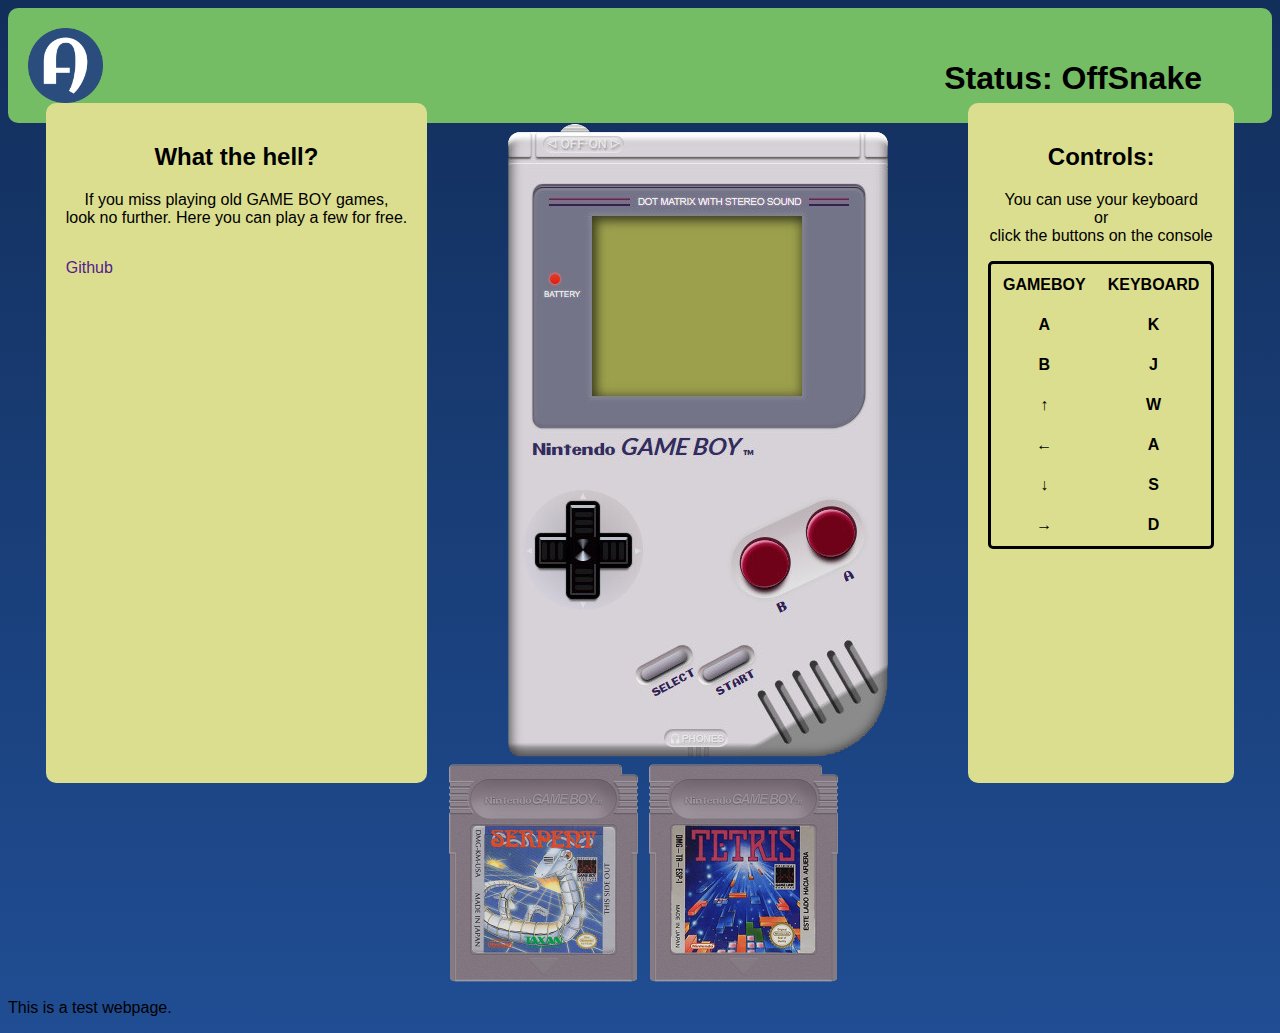
==== index.html @ 57df5037 "First commit." ====
<!DOCTYPE html>
<html>
    <head>
        <link rel="apple-touch-icon" sizes="180x180" href="imgs/favicon/apple-touch-icon.png">
        <link rel="icon" type="image/png" sizes="32x32" href="imgs/favicon/favicon-32x32.png">
        <link rel="icon" type="image/png" sizes="16x16" href="imgs/favicon/favicon-16x16.png">
        <link rel="manifest" href="imgs/favicon/site.webmanifest">
        <link rel="stylesheet" href="css/main.css">
    </head>
    <body>
        <header class="header">
            <a href="index.html"><img src="imgs/favicon/android-chrome-512x512.png" alt="Personal logo"></a>
            <div class="menu">
                <h1>Status: Off</h1>
                <a href="snake.html"><h1>Snake</h1></a>
                
            </div>
        </header>
        <section class="playableArea">
            <div class="containsText">
                <!-- This div is for text at the left of the console -->
                 <h2>What the hell?</h2>
                <p>If you miss playing old GAME BOY games, <br/> look no further. Here you can play a few for free. </p>
                <a href=""><p>Github</p></a>
            </div>
            <div class="gameBoy"></div>
            <div class="containsText">
                <!-- This div is for text at the right of the console -->
                <h2>Controls:</h2>
                <p>You can use your keyboard <br/>or<br/> click the buttons on the console</p>
                <table>
                    <tr>
                        <th>GAMEBOY</th>
                        <th>KEYBOARD</th>
                    </tr>
                    <tr>
                        <th>A</th>
                        <th>K</th>
                    </tr>
                    <tr>
                        <th>B</th>
                        <th>J</th>
                    </tr>
                    <tr>
                        <th>&uarr;</th>
                        <th>W</th>
                    </tr>
                    <tr>
                        <th>&larr;</th>
                        <th>A</th>
                    </tr>
                    <tr>
                        <th>&darr;</th>
                        <th>S</th>
                    </tr>
                    <tr>
                        <th>&rarr;</th>
                        <th>D</th>
                    </tr>
                    
                </table>
            </div>
        </section>
        <section class="gameSelector">
            <div class="game">
                <div class="fondo_juego">
                    <div class="juego" id="serpent">
                        <div class="mascara_juego"></div>
                    </div>
                </div>
            </div>
            <div class="game">
                <div class="fondo_juego">
                    <div class="juego" id="tetris">
                        <div class="mascara_juego"> </div>
                    </div>
                </div>
            </div>
        </section>
        <footer>
            <p>This is a test webpage.</p>
        </footer>
    </body>
</html>
---- css/main.css ----
:root {
    --color1: #122e5b;
    --color2: #204d93;
    --color3: #75bd64;
    --color4: #c0d36c;
    --color5: #dcde8f;
}

header {
    background-color: var(--color3);
    border-radius: 10px;
    width: auto;
    height: 75px;
    display: flex;
    flex-direction: row;
    padding: 20px;
    justify-content: space-between;
}

a {
    text-decoration: none;
    display: flex;
}
h1 {
    color: #000000;
}

.menu {
    display: flex;
    align-items: center;
    justify-content: space-around;
    padding: 50px;
}
.gameSelector {
    width: 100%;
    height: 220px;
    display: flex;
    flex-direction: row;
    align-items: center;
    justify-content: center;
}
.game {
    width: 200px;
    height: 220px;
    
}
.game:hover {
    transform: scale(2);
}

.fondo_juego {
    width: inherit;
    height: inherit;
    background-size: contain;
    background-image: url("/imgs/games/cartucho_bg.png");
}
.juego {
    width: inherit;
    height: inherit;
    background-size: contain;
}
#tetris {
    width: inherit;
    height: inherit;
    background-image: url("/imgs/games/tetris.png");

}
#serpent{
    width: inherit;
    height: inherit;
    background-image: url("/imgs/games/serpent.png");
}
.mascara_juego {
    width: inherit;
    height: inherit;
    background-size: contain;
    background-image: url("/imgs/games/cartucho_mask.png");
}
.gameBoy {
    width: 390px;
    height: 640px;
    background-image: url("/imgs/gameBoy/gameboy.png");
}
.playableArea {
    display: flex;
    height: 640px;
    flex-direction: row;
    align-items: center;
    justify-content: space-around;
}
body {
    height: 100%;
    background: linear-gradient(0deg, var(--color2) 0%, var(--color1) 100%);
    font-family: 'Franklin Gothic Medium', 'Arial Narrow', Arial, sans-serif;
}
.containsText {
    border-radius: 10px;
    padding: 20px;
    height:inherit;
    background-color: var(--color5);
    text-align: center;
}
table{
    margin-left: auto;
    margin-right: auto;
    border: solid;
    border-radius: 5px;
}
table * {
    padding: 10px;
    
}
footer {
    
}
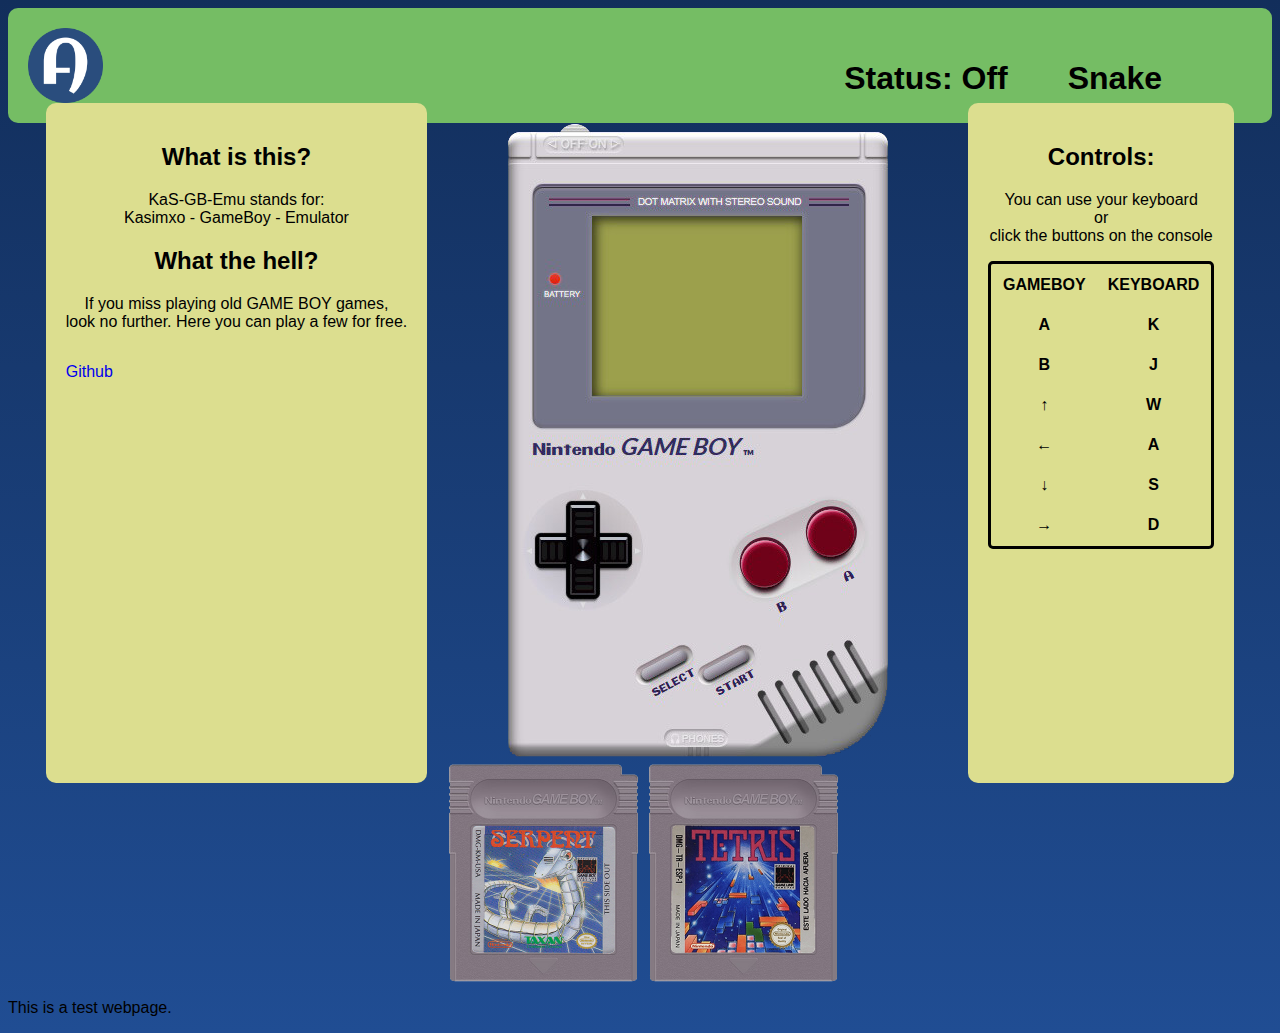
==== commit 76c3f8f6: "Added first JavaScript document" ====
--- a/index.html
+++ b/index.html
@@ -1,6 +1,8 @@
 <!DOCTYPE html>
 <html>
     <head>
+        <title>KaS-GB-Emu</title>
+        <script src="index.js"></script>
         <link rel="apple-touch-icon" sizes="180x180" href="imgs/favicon/apple-touch-icon.png">
         <link rel="icon" type="image/png" sizes="32x32" href="imgs/favicon/favicon-32x32.png">
         <link rel="icon" type="image/png" sizes="16x16" href="imgs/favicon/favicon-16x16.png">
@@ -19,9 +21,13 @@
         <section class="playableArea">
             <div class="containsText">
                 <!-- This div is for text at the left of the console -->
-                 <h2>What the hell?</h2>
+                <h2>What is this?</h2>
+                <p>KaS-GB-Emu stands for:
+                    <br/> Kasimxo - GameBoy - Emulator
+                </p>
+                <h2>What the hell?</h2>
                 <p>If you miss playing old GAME BOY games, <br/> look no further. Here you can play a few for free. </p>
-                <a href=""><p>Github</p></a>
+                <a href="https://github.com/kasimxo/KaS-GB-Emu" target="_blank"><p>Github</p></a>
             </div>
             <div class="gameBoy"></div>
             <div class="containsText">
@@ -62,14 +68,14 @@
             </div>
         </section>
         <section class="gameSelector">
-            <div class="game">
+            <div class="game" onclick="location.href='snake.html';">
                 <div class="fondo_juego">
                     <div class="juego" id="serpent">
                         <div class="mascara_juego"></div>
                     </div>
                 </div>
             </div>
-            <div class="game">
+            <div class="game" onclick="location.href='snake.html';">
                 <div class="fondo_juego">
                     <div class="juego" id="tetris">
                         <div class="mascara_juego"> </div>
--- a/css/main.css
+++ b/css/main.css
@@ -30,6 +30,11 @@
     align-items: center;
     justify-content: space-around;
     padding: 50px;
+
+}
+.menu * {
+    padding-left: 20px;
+    padding-right: 20px;
 }
 .gameSelector {
     width: 100%;
@@ -46,6 +51,7 @@
 }
 .game:hover {
     transform: scale(2);
+    cursor: pointer;
 }
 
 .fondo_juego {
@@ -79,6 +85,7 @@
 .gameBoy {
     width: 390px;
     height: 640px;
+    position: relative;
     background-image: url("/imgs/gameBoy/gameboy.png");
 }
 .playableArea {
@@ -110,6 +117,32 @@
     padding: 10px;
     
 }
+
+canvas {
+    /*
+    The original GB had a resolution of 160x144px
+    with 4 colors
+    We apply a x conversion
+    208     187
+    160     144
+
+    
+    border:1px, #000000, solid;
+    background-color: lightblue;
+    position: absolute;
+    top:95px;
+    left: 90px;
+    width: 208px;
+    height: 178px;
+    */
+    background:blue;
+    display: block;
+    margin: 0 auto;
+    position: absolute;
+    top:95px;
+    left: 90px;
+}
+
 footer {
     
 }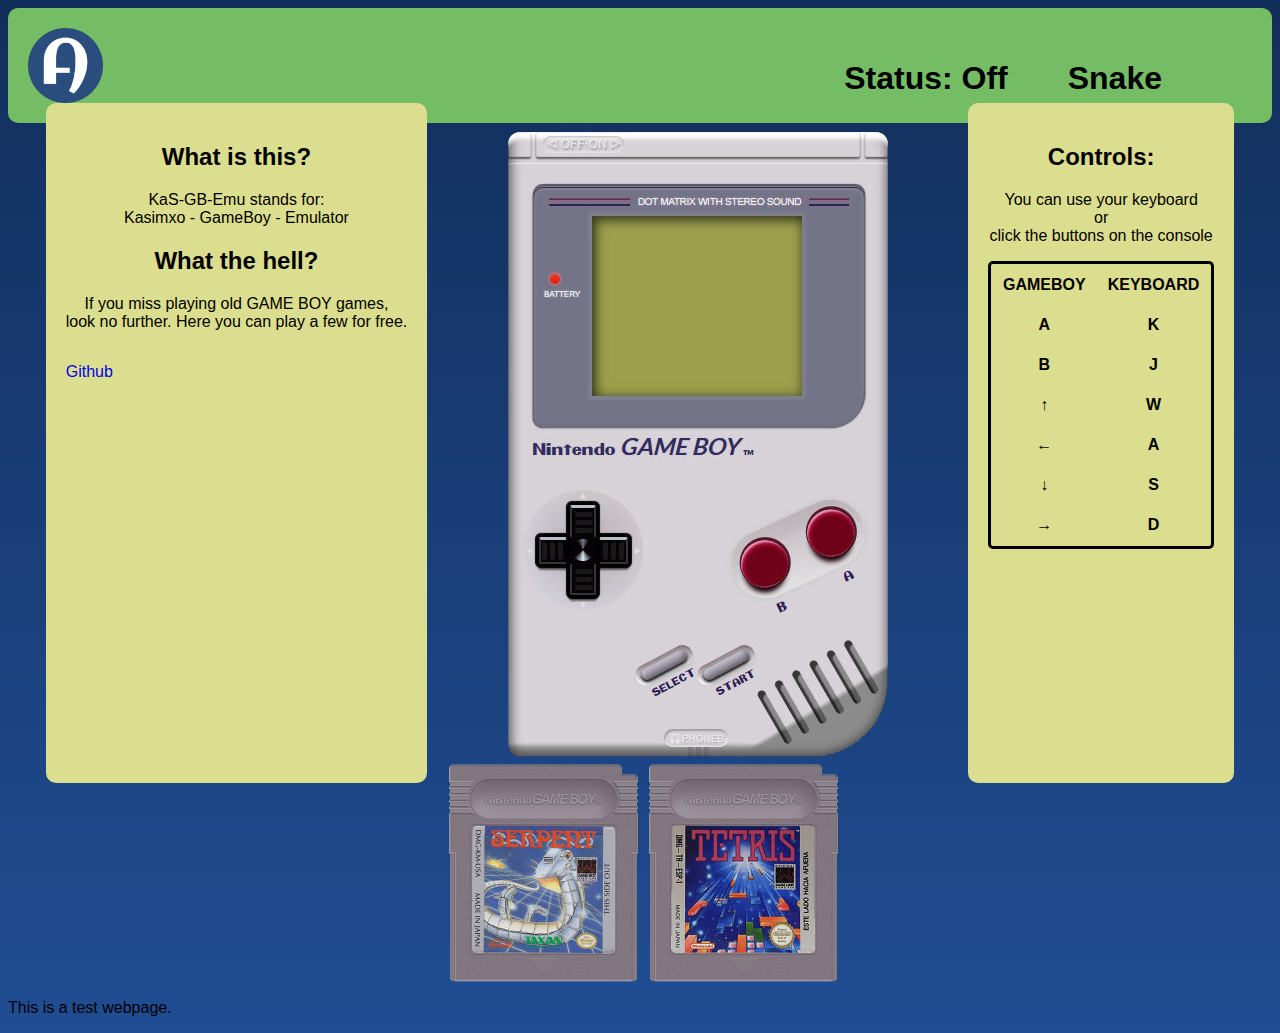
==== commit 49e40a1b: "Added Power Button for snake screen" ====
--- a/index.html
+++ b/index.html
@@ -29,7 +29,10 @@
                 <p>If you miss playing old GAME BOY games, <br/> look no further. Here you can play a few for free. </p>
                 <a href="https://github.com/kasimxo/KaS-GB-Emu" target="_blank"><p>Github</p></a>
             </div>
-            <div class="gameBoy"></div>
+            
+            <div class="gameBoy">
+                
+            </div>
             <div class="containsText">
                 <!-- This div is for text at the right of the console -->
                 <h2>Controls:</h2>
--- a/css/main.css
+++ b/css/main.css
@@ -143,6 +143,13 @@
     left: 90px;
 }
 
+button {
+    border: none;
+    background-color: #00000000;
+}
+button:hover {
+    cursor: pointer;
+}
 footer {
     
 }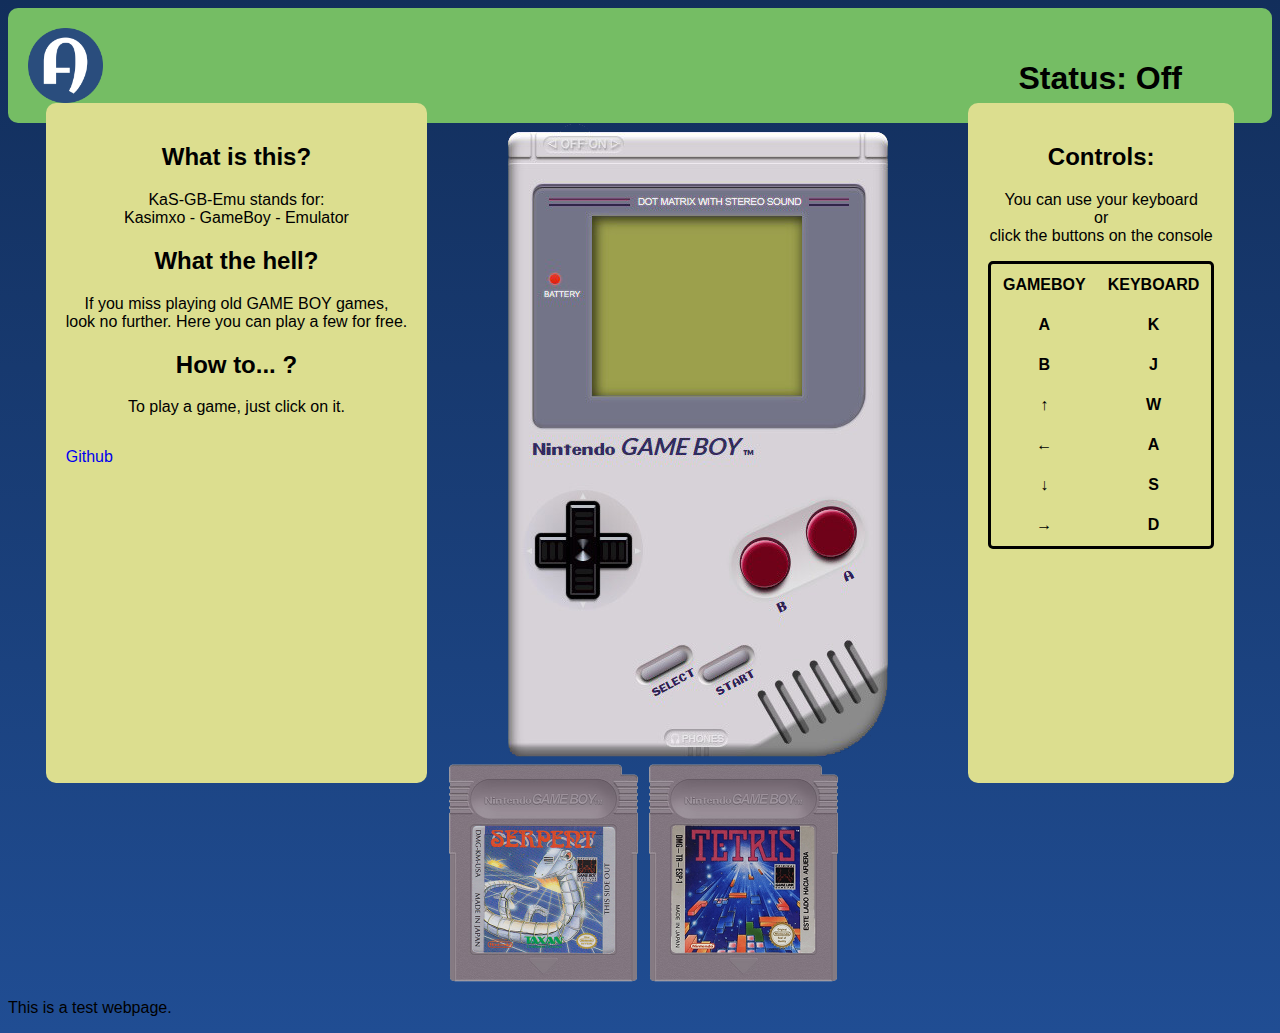
==== commit 58fba183: "Improved Turning On experience" ====
--- a/index.html
+++ b/index.html
@@ -14,7 +14,7 @@
             <a href="index.html"><img src="imgs/favicon/android-chrome-512x512.png" alt="Personal logo"></a>
             <div class="menu">
                 <h1>Status: Off</h1>
-                <a href="snake.html"><h1>Snake</h1></a>
+                
                 
             </div>
         </header>
@@ -27,6 +27,8 @@
                 </p>
                 <h2>What the hell?</h2>
                 <p>If you miss playing old GAME BOY games, <br/> look no further. Here you can play a few for free. </p>
+                <h2>How to... ?</h2>
+                <p>To play a game, just click on it.</p>
                 <a href="https://github.com/kasimxo/KaS-GB-Emu" target="_blank"><p>Github</p></a>
             </div>
             
--- a/css/main.css
+++ b/css/main.css
@@ -135,14 +135,18 @@
     width: 208px;
     height: 178px;
     */
-    background:blue;
+    /* background:blue; */
     display: block;
     margin: 0 auto;
     position: absolute;
     top:95px;
     left: 90px;
 }
-
+#Button_power {
+    position: relative;
+    left: 40px;
+    top:-5px;
+}
 button {
     border: none;
     background-color: #00000000;
@@ -150,6 +154,23 @@
 button:hover {
     cursor: pointer;
 }
+/*
+#Nintendo_logo {
+    position:relative;
+    width: 150px;
+    left:0px;
+    animation-name: slide-center;
+    animation-duration: 4s;
+}
+@keyframes slide-center {
+    from {
+        top:0px;
+    }
+    to {
+        top:100px;
+    }
+}
 footer {
     
-}+}
+*/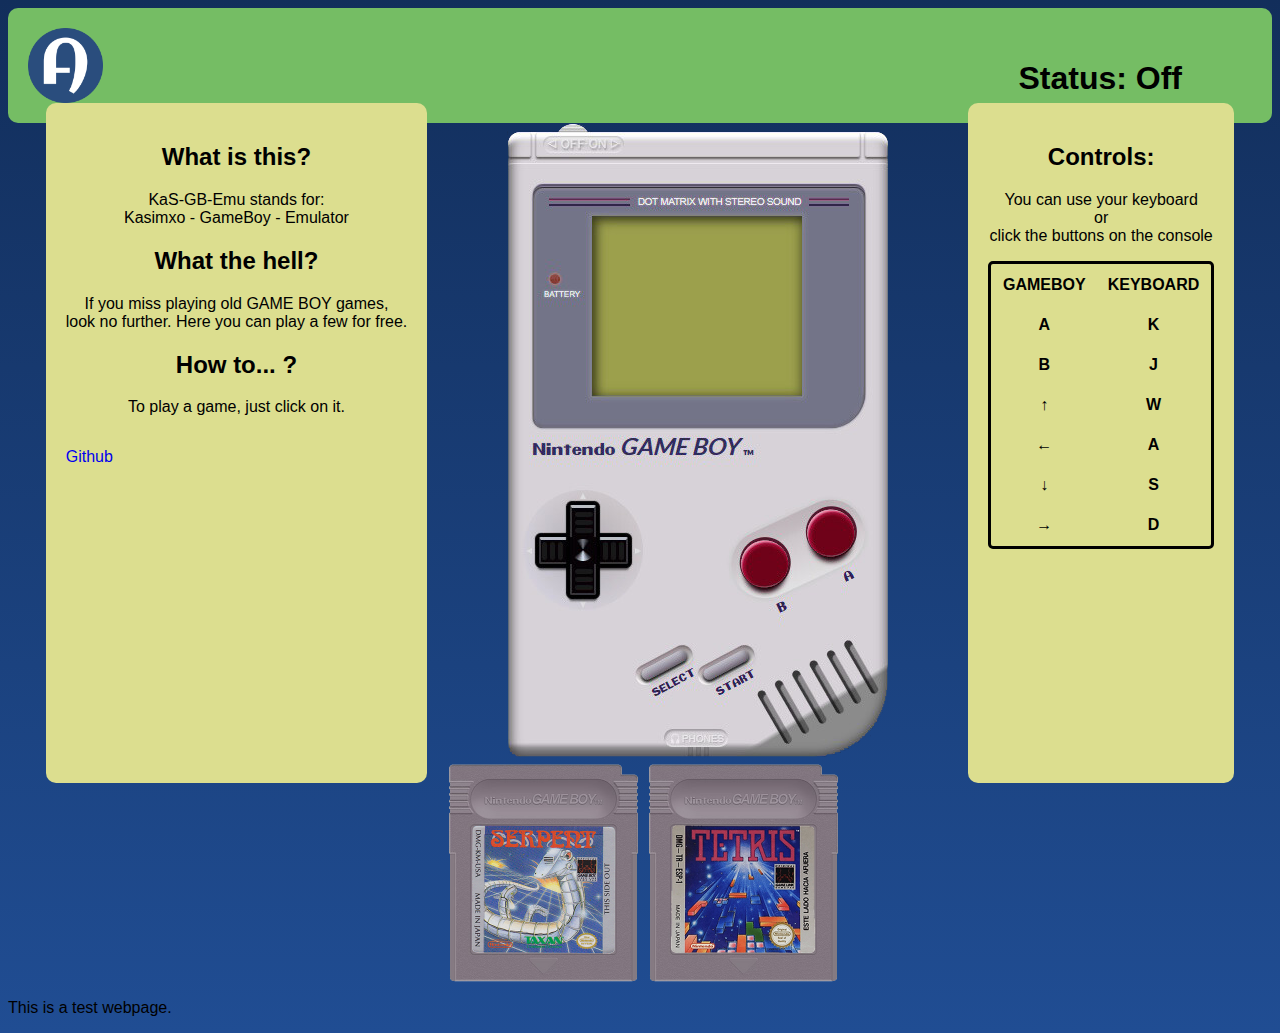
==== commit 9a0accb0: "Added multiple imagenes. Begining of event handle." ====
--- a/index.html
+++ b/index.html
@@ -32,7 +32,7 @@
                 <a href="https://github.com/kasimxo/KaS-GB-Emu" target="_blank"><p>Github</p></a>
             </div>
             
-            <div class="gameBoy">
+            <div class="gameBoy_full" id="console">
                 
             </div>
             <div class="containsText">
--- a/css/main.css
+++ b/css/main.css
@@ -82,12 +82,19 @@
     background-size: contain;
     background-image: url("/imgs/games/cartucho_mask.png");
 }
+.gameBoy_full {
+    width: 390px;
+    height: 640px;
+    position: relative;
+    background-image: url("/imgs/gameBoy/gameboy_full.png");
+}
 .gameBoy {
     width: 390px;
     height: 640px;
     position: relative;
-    background-image: url("/imgs/gameBoy/gameboy.png");
+    background-image: url("/imgs/gameBoy/gameboy_off.png");
 }
+
 .playableArea {
     display: flex;
     height: 640px;
@@ -119,23 +126,6 @@
 }
 
 canvas {
-    /*
-    The original GB had a resolution of 160x144px
-    with 4 colors
-    We apply a x conversion
-    208     187
-    160     144
-
-    
-    border:1px, #000000, solid;
-    background-color: lightblue;
-    position: absolute;
-    top:95px;
-    left: 90px;
-    width: 208px;
-    height: 178px;
-    */
-    /* background:blue; */
     display: block;
     margin: 0 auto;
     position: absolute;
@@ -154,23 +144,3 @@
 button:hover {
     cursor: pointer;
 }
-/*
-#Nintendo_logo {
-    position:relative;
-    width: 150px;
-    left:0px;
-    animation-name: slide-center;
-    animation-duration: 4s;
-}
-@keyframes slide-center {
-    from {
-        top:0px;
-    }
-    to {
-        top:100px;
-    }
-}
-footer {
-    
-}
-*/